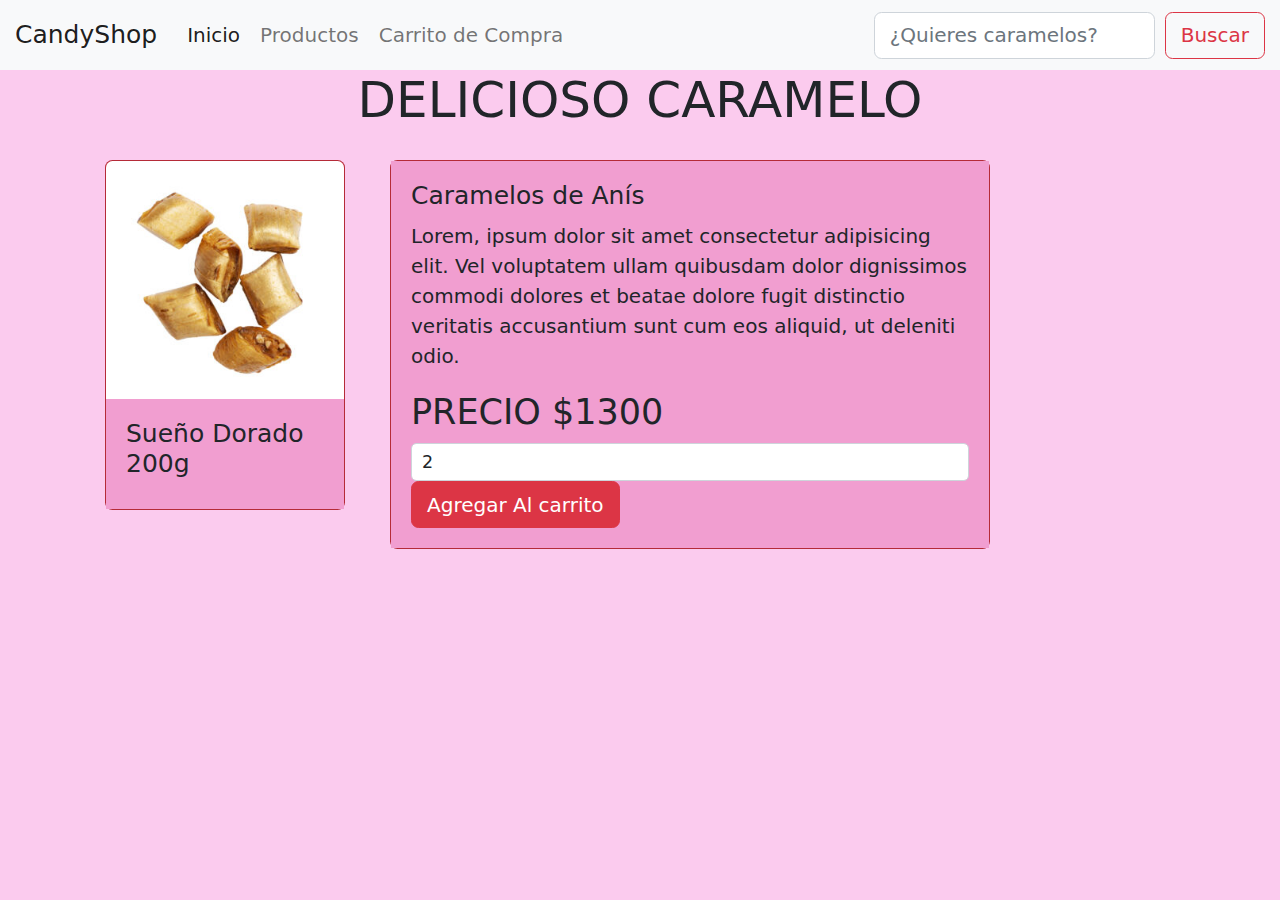
==== descripcion.html @ a70813a2 "Primer commitMi primer commit" ====
<!DOCTYPE html>
<html lang="en">
<head>
    <meta charset="UTF-8">
    <meta http-equiv="X-UA-Compatible" content="IE=edge">
    <meta name="viewport" content="width=device-width, initial-scale=1.0">
    <link rel="stylesheet" href="/css/bootstrap.min.css">
    <link rel="stylesheet" href="/styles.css">
    <title>CandyShop</title>
</head>
<body>
<nav class="navbar navbar-expand-lg navbar-light bg-light";>
  <div class="container-fluid">
    <a class="navbar-brand" href="/index.html">CandyShop</a>
    <button class="navbar-toggler" type="button" data-bs-toggle="collapse" data-bs-target="#navbarSupportedContent" aria-controls="navbarSupportedContent" aria-expanded="false" aria-label="Toggle navigation">
      <span class="navbar-toggler-icon"></span>
    </button>
    <div class="collapse navbar-collapse" id="navbarSupportedContent">
      <ul class="navbar-nav me-auto mb-2 mb-lg-0">
        <li class="nav-item">
          <a class="nav-link active" aria-current="page" href="/index.html">Inicio</a>
        </li>
        <li class="nav-item">
          <a class="nav-link" href="productos.html">Productos</a>
        </li>
        <li class="nav-item ">
          <a class="nav-link " href="/carrito.html">
            Carrito de Compra
          </a>
          <ul class="dropdown-menu" aria-labelledby="navbarDropdown">
            <li><a class="dropdown-item" href="#">Action</a></li>
            <li><a class="dropdown-item" href="#">Another action</a></li>
            <li><hr class="dropdown-divider"></li>
            <li><a class="dropdown-item" href="#">Something else here</a></li>
          </ul>
        </li>
      </ul>
      <form class="d-flex">
        <input class="form-control me-2" type="search" placeholder="¿Quieres caramelos?" aria-label="Search">
        <button class="btn btn-outline-danger" type="submit">Buscar</button>
      </form>
    </div>
  </div>
</nav>
</body>
<h1>DELICIOSO CARAMELO </h1>
<div class="container overflow-hidden">
  <div class="row gy-5">
    <div class="col-lg-3 col-md-6 mb-4 mb-md-0">
      <div class="p-3">
        <div class="card bg-danger" style="width: 12rem;">
          <img src="/img/Sueno-Dorado-Mani-300x300.jpg" class="card-img-top" alt="...">
          <div class="card-body" style="background-color:rgb(241, 158, 208) ;">
            <h5 class="card-title">Sueño Dorado 200g</h5>
            <p class="card-text"></p>
          
          </div>
        </div>
      </div>
    </div>
    <div class="col-lg-3 col-md-6 mb-4 mb-md-0">
      <div class="p-3">
        <div class="card bg-danger" style="width: 30rem;">
          
          <div class="card-body" style="background-color:rgb(241, 158, 208) ;">
            <h5 class="card-title">Caramelos de Anís</h5>
            <p class="card-text">Lorem, ipsum dolor sit amet consectetur adipisicing elit. Vel voluptatem ullam quibusdam dolor dignissimos commodi dolores et beatae dolore fugit distinctio veritatis accusantium sunt cum eos aliquid, ut deleniti odio.</p>
            <h3>PRECIO $1300</h3>
            <input id="form1" min="0" name="quantity" value="2" type="number"
            class="form-control form-control-sm" />
            <a href="" class="btn btn-danger">Agregar Al carrito</a>
          </div>
        </div>
      </div>
    </div>
</html>
---- styles.css ----
html,
body{
    margin: 0;
    border: 0;
    font-size: 20px;
    background-color: rgb(251, 203, 238);
}
.carousel-item{
    height: 450px;
}
.carousel-item img{
    width: 100%;
    height: 100% !important;
    object-fit: scale-down;
}
.caramelo_image{
    height: 300px;
    width: 300px;
}
.logo-header{
    max-width: 100%;
    height: auto;  
    display: block; 
    margin-left: auto;
    margin-right: auto;
    border-radius: 50%;  
}
h1{
    text-align: center;
}
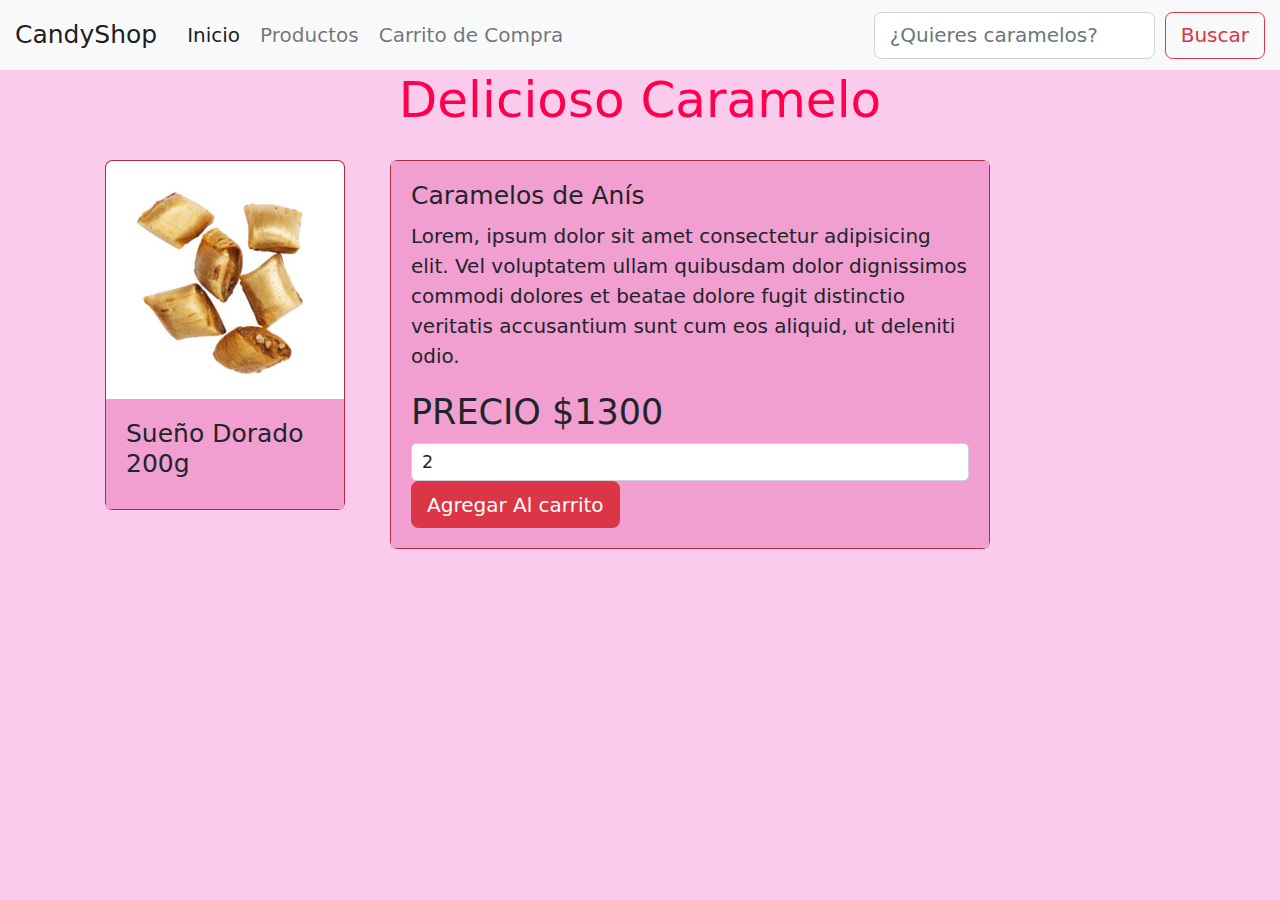
==== commit 0ad9ed07: "Segundo commit" ====
--- a/descripcion.html
+++ b/descripcion.html
@@ -43,7 +43,7 @@
   </div>
 </nav>
 </body>
-<h1>DELICIOSO CARAMELO </h1>
+<h1 style="color:rgb(255, 0, 76)"">Delicioso Caramelo </h1>
 <div class="container overflow-hidden">
   <div class="row gy-5">
     <div class="col-lg-3 col-md-6 mb-4 mb-md-0">
--- a/styles.css
+++ b/styles.css
@@ -27,4 +27,5 @@
 }
 h1{
     text-align: center;
+    color:rgb(255, 0, 76);
 }
